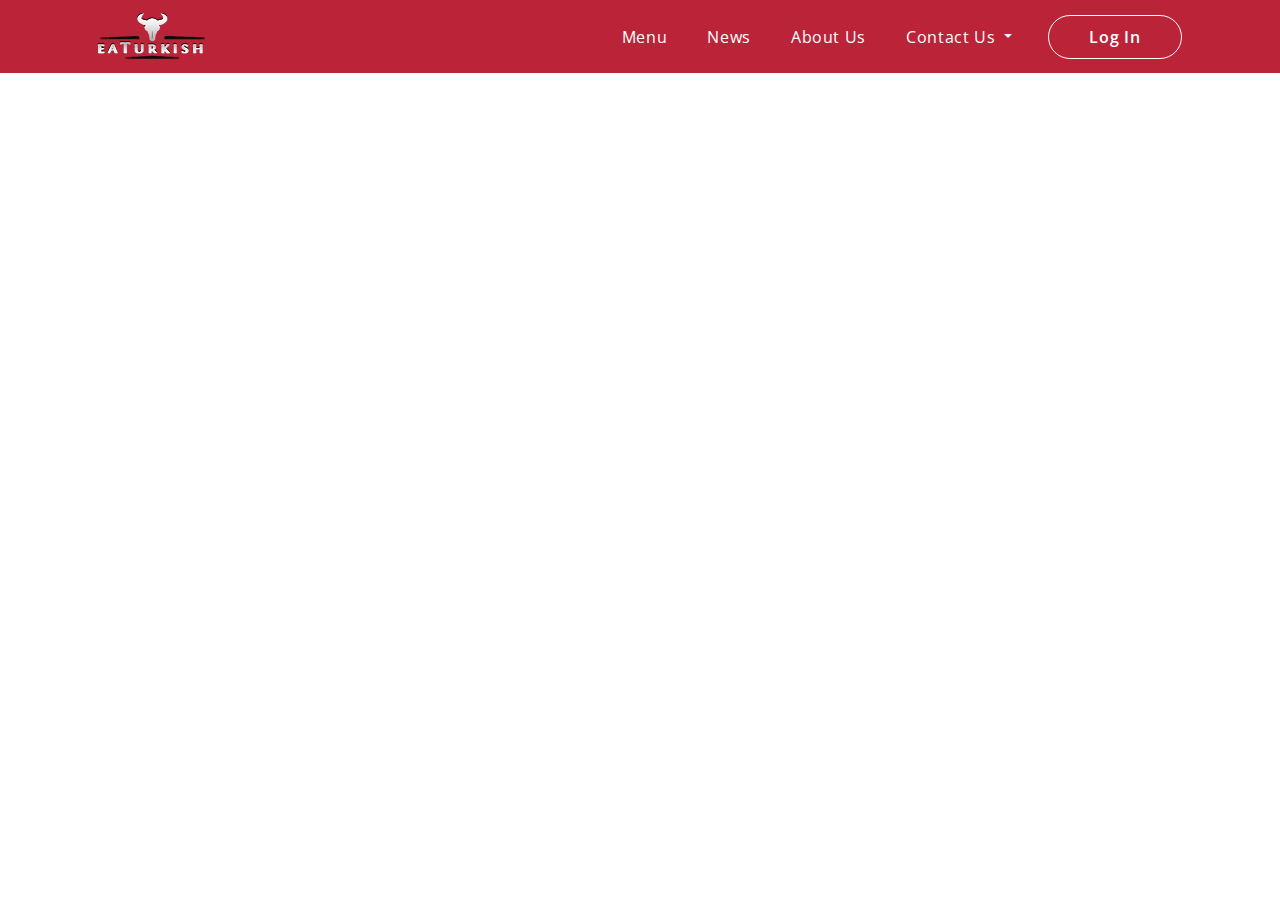
==== about.html @ a5b0dee2 "first commit" ====
<!DOCTYPE html>
<html lang="en">
  <head>
    <meta charset="UTF-8" />
    <meta http-equiv="X-UA-Compatible" content="IE=edge" />
    <meta name="viewport" content="width=device-width, initial-scale=1.0" />
    <link
      rel="stylesheet"
      href="https://unicons.iconscout.com/release/v4.0.0/css/line.css"
    />
    <link rel="stylesheet" href="css/bootstrap.min.css">
    <link rel="stylesheet" href="css/about.min.css">
    <title>Document</title>
  </head>
  <body>
    <button id="backtop">
      <a href="#"><img src="images/home/backtop.svg" alt="backtop" /></a>
    </button>
    <header w3-include-html="nav.html"></header>

    <footer w3-include-html="footer.html"></footer>
    <script src="js/bootstrap.bundle.min.js"></script>
    <script src="js/main.js"></script>
  </body>
</html>
---- css/about.min.css ----
@import"https://fonts.googleapis.com/css2?family=Open+Sans:wght@400;500;600;700&display=swap";@import"https://fonts.cdnfonts.com/css/cera-round-pro";html{scroll-behavior:smooth}a{text-decoration:none;cursor:pointer}button{cursor:pointer}ul{list-style-type:none}#backtop{border:none;position:fixed;bottom:30px;right:30px;z-index:99;cursor:pointer;border-radius:45%;background-color:rgba(255,255,255,.7019607843);opacity:0;transition:.5s}#backtop i{color:rgba(187,35,57,.7);font-size:1.875rem}@media(min-width: 100px){:root{font-size:13px}}@media(min-width: 576px){:root{font-size:14px}}@media(min-width: 768px){:root{font-size:15px}}@media(min-width: 992px){:root{font-size:16px !important}}header{background-color:#bb2339 !important}nav{position:fixed;top:0;left:0}.navbar-shrink .navbar{padding:5px 0;transition:.5s}.navbar-shrink .bg-body-tertiary{box-shadow:0 3px 3px 0 #d47575}.bg-body-tertiary{background-color:#bb2339 !important}.custom-droplink{transition:.3s}.custom-droplink:hover,.custom-droplink:focus{color:#bb2339}.custom-navlink{padding:0 20px !important;font-family:"Open Sans";font-style:normal;font-weight:400;font-size:16px;line-height:22px;letter-spacing:.04em;color:#fff;transition:.3s}@media(max-width: 992px){.custom-navlink{padding:10px 0 !important}}.custom-navlink:hover,.custom-navlink:focus{color:rgba(255,255,255,.7)}.navbar-btn{padding:10px 40px;border:1px solid #fff;border-radius:100px;font-family:"Open Sans";font-style:normal;font-weight:600;font-size:16px;line-height:175%;letter-spacing:.05em;text-transform:capitalize;color:#fff}.offcanvas{visibility:hidden;background-color:#bb2339}.btn-close{color:#333}.btn-close:focus{box-shadow:0 0 0 .25rem rgba(59,59,59,.2509803922)}.navbar-toggler:focus{box-shadow:0 0 0 .1rem rgba(59,59,59,.2509803922)}
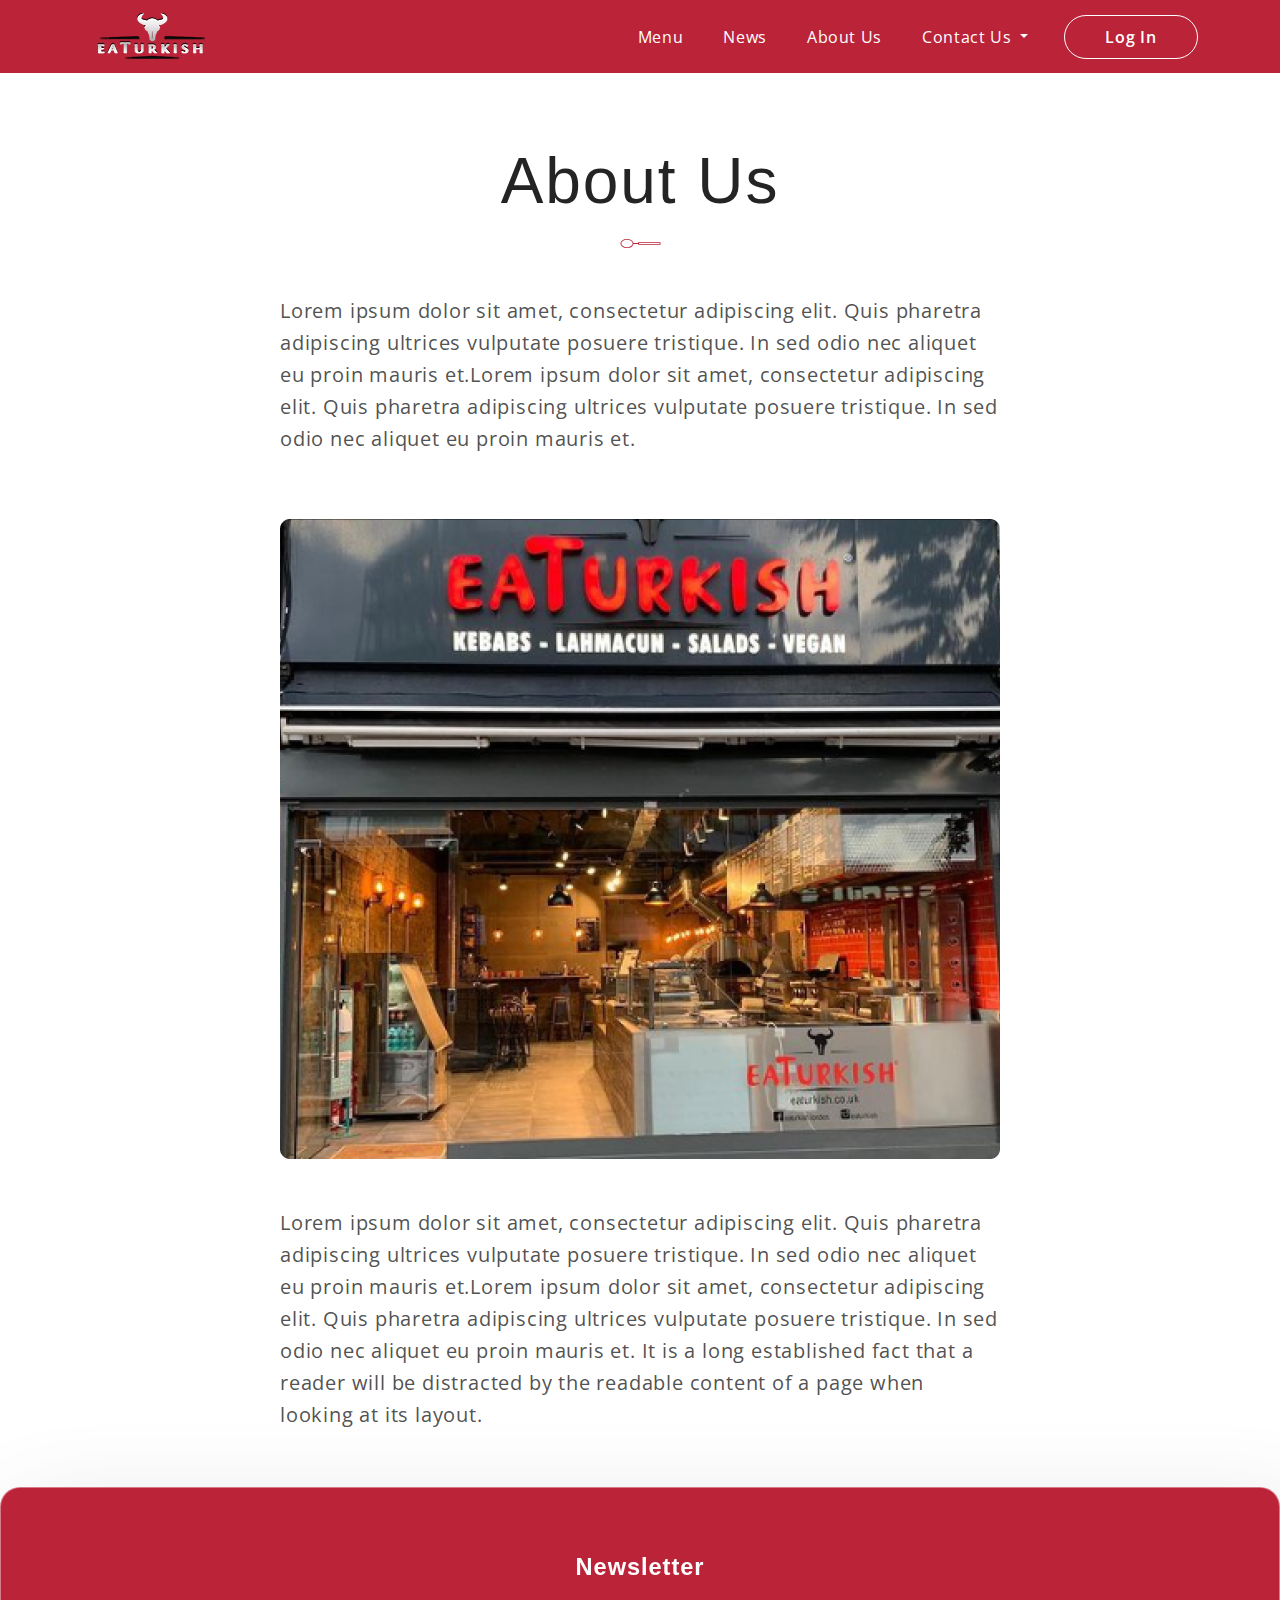
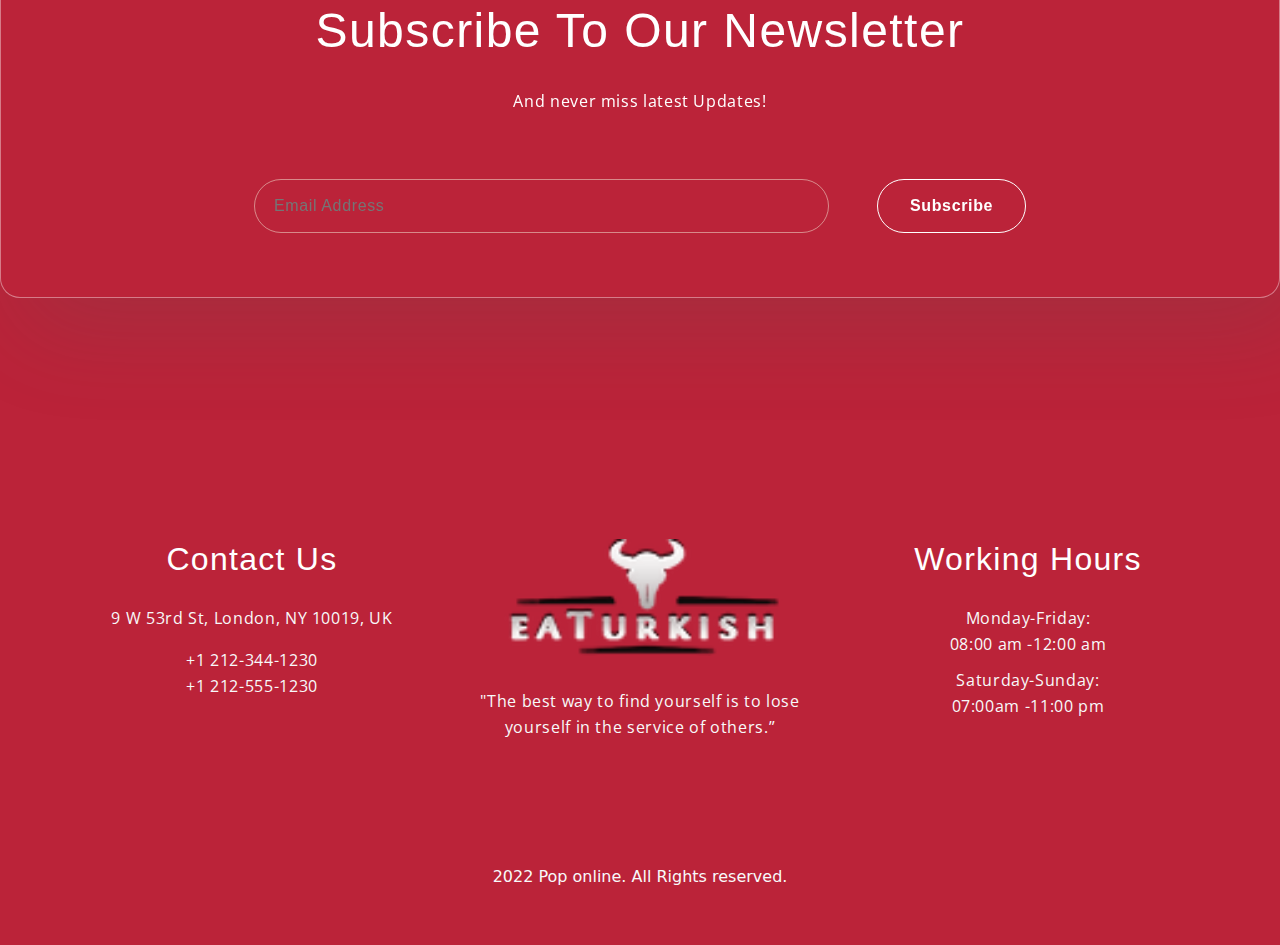
==== commit aa7c303d: "added contactus page" ====
--- a/about.html
+++ b/about.html
@@ -8,18 +8,82 @@
       rel="stylesheet"
       href="https://unicons.iconscout.com/release/v4.0.0/css/line.css"
     />
-    <link rel="stylesheet" href="css/bootstrap.min.css">
-    <link rel="stylesheet" href="css/about.min.css">
+    <link
+      rel="stylesheet"
+      href="https://cdn.korzh.com/metroui/v4.5.1/css/metro-all.min.css"
+    />
+    <link rel="stylesheet" href="css/bootstrap.min.css" />
+    <link rel="stylesheet" href="css/about.min.css" />
+    <link
+      rel="stylesheet"
+      href="https://cdnjs.cloudflare.com/ajax/libs/OwlCarousel2/2.3.4/assets/owl.carousel.min.css"
+      integrity="sha512-tS3S5qG0BlhnQROyJXvNjeEM4UpMXHrQfTGmbQ1gKmelCxlSEBUaxhRBj/EFTzpbP4RVSrpEikbmdJobCvhE3g=="
+      crossorigin="anonymous"
+      referrerpolicy="no-referrer"
+    />
+    <link
+      rel="stylesheet"
+      href="https://cdnjs.cloudflare.com/ajax/libs/OwlCarousel2/2.3.4/assets/owl.theme.default.min.css"
+      integrity="sha512-sMXtMNL1zRzolHYKEujM2AqCLUR9F2C4/05cdbxjjLSRvMQIciEPCQZo++nk7go3BtSuK9kfa/s+a4f4i5pLkw=="
+      crossorigin="anonymous"
+      referrerpolicy="no-referrer"
+    />
     <title>Document</title>
   </head>
   <body>
     <button id="backtop">
-      <a href="#"><img src="images/home/backtop.svg" alt="backtop" /></a>
+      <a href="#"><i class="uil uil-arrow-up"></i></a>
     </button>
     <header w3-include-html="nav.html"></header>
+
+    <section id="about">
+      <div class="container">
+        <div class="about mb-gallery">
+          <div class="about-heaed text-center">
+            <h1>About Us</h1>
+            <img src="images/red-spoon.svg" alt="" />
+          </div>
+          <div class="about-content d-grid justify-content-center row-gap-5">
+            <p>
+              Lorem ipsum dolor sit amet, consectetur adipiscing elit. Quis
+              pharetra adipiscing ultrices vulputate posuere tristique. In sed
+              odio nec aliquet eu proin mauris et.Lorem ipsum dolor sit amet,
+              consectetur adipiscing elit. Quis pharetra adipiscing ultrices
+              vulputate posuere tristique. In sed odio nec aliquet eu proin
+              mauris et.
+            </p>
+            <img src="images/about/about-img1.png" alt="" />
+            <p>
+              Lorem ipsum dolor sit amet, consectetur adipiscing elit. Quis
+              pharetra adipiscing ultrices vulputate posuere tristique. In sed
+              odio nec aliquet eu proin mauris et.Lorem ipsum dolor sit amet,
+              consectetur adipiscing elit. Quis pharetra adipiscing ultrices
+              vulputate posuere tristique. In sed odio nec aliquet eu proin
+              mauris et. +It is a long established fact that a reader will be
+              distracted by the readable content of a page when looking at its
+              layout.
+            </p>
+          </div>
+        </div>
+      </div>
+    </section>
 
     <footer w3-include-html="footer.html"></footer>
     <script src="js/bootstrap.bundle.min.js"></script>
     <script src="js/main.js"></script>
+    <script src="https://cdn.korzh.com/metroui/v4.5.1/js/metro.min.js"></script>
+    <script
+      src="https://cdnjs.cloudflare.com/ajax/libs/jquery/3.6.3/jquery.min.js"
+      integrity="sha512-STof4xm1wgkfm7heWqFJVn58Hm3EtS31XFaagaa8VMReCXAkQnJZ+jEy8PCC/iT18dFy95WcExNHFTqLyp72eQ=="
+      crossorigin="anonymous"
+      referrerpolicy="no-referrer"
+    ></script>
+    <script
+      src="https://cdnjs.cloudflare.com/ajax/libs/OwlCarousel2/2.3.4/owl.carousel.min.js"
+      integrity="sha512-bPs7Ae6pVvhOSiIcyUClR7/q2OAsRiovw4vAkX+zJbw3ShAeeqezq50RIIcIURq7Oa20rW2n2q+fyXBNcU9lrw=="
+      crossorigin="anonymous"
+      referrerpolicy="no-referrer"
+    ></script>
   </body>
 </html>
--- a/css/about.min.css
+++ b/css/about.min.css
@@ -1 +1 @@
-@import"https://fonts.googleapis.com/css2?family=Open+Sans:wght@400;500;600;700&display=swap";@import"https://fonts.cdnfonts.com/css/cera-round-pro";html{scroll-behavior:smooth}a{text-decoration:none;cursor:pointer}button{cursor:pointer}ul{list-style-type:none}#backtop{border:none;position:fixed;bottom:30px;right:30px;z-index:99;cursor:pointer;border-radius:45%;background-color:rgba(255,255,255,.7019607843);opacity:0;transition:.5s}#backtop i{color:rgba(187,35,57,.7);font-size:1.875rem}@media(min-width: 100px){:root{font-size:13px}}@media(min-width: 576px){:root{font-size:14px}}@media(min-width: 768px){:root{font-size:15px}}@media(min-width: 992px){:root{font-size:16px !important}}header{background-color:#bb2339 !important}nav{position:fixed;top:0;left:0}.navbar-shrink .navbar{padding:5px 0;transition:.5s}.navbar-shrink .bg-body-tertiary{box-shadow:0 3px 3px 0 #d47575}.bg-body-tertiary{background-color:#bb2339 !important}.custom-droplink{transition:.3s}.custom-droplink:hover,.custom-droplink:focus{color:#bb2339}.custom-navlink{padding:0 20px !important;font-family:"Open Sans";font-style:normal;font-weight:400;font-size:16px;line-height:22px;letter-spacing:.04em;color:#fff;transition:.3s}@media(max-width: 992px){.custom-navlink{padding:10px 0 !important}}.custom-navlink:hover,.custom-navlink:focus{color:rgba(255,255,255,.7)}.navbar-btn{padding:10px 40px;border:1px solid #fff;border-radius:100px;font-family:"Open Sans";font-style:normal;font-weight:600;font-size:16px;line-height:175%;letter-spacing:.05em;text-transform:capitalize;color:#fff}.offcanvas{visibility:hidden;background-color:#bb2339}.btn-close{color:#333}.btn-close:focus{box-shadow:0 0 0 .25rem rgba(59,59,59,.2509803922)}.navbar-toggler:focus{box-shadow:0 0 0 .1rem rgba(59,59,59,.2509803922)}+@import"https://fonts.googleapis.com/css2?family=Open+Sans:wght@400;500;600;700&display=swap";@import"https://fonts.cdnfonts.com/css/cera-round-pro";@import"https://fonts.googleapis.com/css2?family=Inter:wght@400;600&display=swap";@import"https://fonts.googleapis.com/css2?family=Roboto&display=swap";html{scroll-behavior:smooth}a{text-decoration:none !important;cursor:pointer}button{cursor:pointer}ul{list-style-type:none}input:focus{outline:none}#backtop{border:none;position:fixed;bottom:30px;right:30px;z-index:99;cursor:pointer;border-radius:45%;background-color:rgba(255,255,255,.7019607843);opacity:0;transition:.5s}#backtop i{color:rgba(187,35,57,.7);font-size:1.875rem}@media(min-width: 100px){:root{font-size:13px}}@media(min-width: 576px){:root{font-size:14px}}@media(min-width: 768px){:root{font-size:15px}}@media(min-width: 992px){:root{font-size:16px !important}}.mb-gallery{margin-bottom:120px}@media(min-width: 768px){.mb-gallery{margin-bottom:240px !important}}footer{position:relative;padding-top:120px}.footer-top__absolute{display:none;padding:64px 0;position:absolute;top:-200px;left:0;right:0;z-index:999;background:#bb2339;border:1px solid rgba(255,255,255,.4);box-shadow:22px 30px 95px 1px rgba(86,86,86,.2);border-radius:20px}@media(min-width: 768px){.footer-top__absolute{display:block !important}}.footer-top__absolute .footer-top__descript{font-family:"Cera Round Pro",sans-serif;font-style:normal;font-weight:700;font-size:1.475rem;line-height:130%;letter-spacing:.04em;text-transform:capitalize;font-feature-settings:"tnum" on,"lnum" on;color:#fff}.footer-top__absolute .footer-top__heading{margin:17px 0 25px;font-family:"Cera Round Pro",sans-serif;font-style:normal;font-weight:500;font-size:3rem;line-height:130%;letter-spacing:.03em;text-transform:capitalize;font-feature-settings:"tnum" on,"lnum" on;color:#fff}.footer-top__absolute .footer-top__text{font-family:"Open Sans";font-style:normal;font-weight:400;font-size:1rem;line-height:175%;text-align:center;letter-spacing:.04em;color:#fff}.footer-top__absolute form{margin-top:64px}.footer-top__absolute form input{width:45%;padding:12px 19px;font-family:"Cera Round Pro",sans-serif;font-style:normal;font-weight:500;font-size:1rem;line-height:175%;background-color:rgba(0,0,0,0);letter-spacing:.04em;text-transform:capitalize;font-feature-settings:"tnum" on,"lnum" on;color:#aaa;border:1px solid rgba(245,239,219,.5);border-radius:100px}.footer-top__absolute form a{padding:12px 32px;font-family:"Cera Round Pro",sans-serif;font-style:normal;font-weight:700;font-size:1rem;line-height:175%;letter-spacing:.04em;color:#fff;border:1px solid #fff;border-radius:100px}.footer-top__absolute form a:hover{color:rgba(255,255,255,.7);text-decoration:none}.footer{padding:40px 0;background-color:#bb2339}.footer-top{display:block;padding:64px 0;background:#bb2339;border:1px solid rgba(255,255,255,.4);box-shadow:22px 30px 95px 1px rgba(86,86,86,.2);border-radius:20px}@media(min-width: 768px){.footer-top{display:none !important}}.footer-top__descript{font-family:"Cera Round Pro",sans-serif;font-style:normal;font-weight:700;font-size:1.475rem;line-height:130%;letter-spacing:.04em;text-transform:capitalize;font-feature-settings:"tnum" on,"lnum" on;color:#fff}.footer-top__heading{margin:17px 0 25px;font-family:"Cera Round Pro",sans-serif;font-style:normal;font-weight:500;font-size:3rem;line-height:130%;letter-spacing:.03em;text-transform:capitalize;font-feature-settings:"tnum" on,"lnum" on;color:#fff}.footer-top__text{font-family:"Open Sans";font-style:normal;font-weight:400;font-size:1rem;line-height:175%;text-align:center;letter-spacing:.04em;color:#fff}.footer-top form{margin-top:64px}.footer-top form input{width:45%;padding:12px 19px;font-family:"Cera Round Pro",sans-serif;font-style:normal;font-weight:500;font-size:1rem;line-height:175%;background-color:rgba(0,0,0,0);letter-spacing:.04em;text-transform:capitalize;font-feature-settings:"tnum" on,"lnum" on;color:#aaa;border:1px solid rgba(245,239,219,.5);border-radius:100px}.footer-top form a{padding:12px 32px;font-family:"Cera Round Pro",sans-serif;font-style:normal;font-weight:700;font-size:1rem;line-height:175%;letter-spacing:.04em;color:#fff;border:1px solid #fff;border-radius:100px}.footer-top form a:hover{color:rgba(255,255,255,.7);text-decoration:none}.footer-bottom{padding:100px 0 80px}@media(min-width: 768px){.footer-bottom{padding:292px 0 80px !important}}@media(min-width: 576px){.footer-bottom{flex-wrap:nowrap !important}}.footer-bottom h2{margin-bottom:24px;font-family:"Cera Round Pro",sans-serif;font-style:normal;font-weight:400;font-size:2rem;line-height:130%;letter-spacing:.04em;text-transform:capitalize;font-feature-settings:"tnum" on,"lnum" on;color:#fff}.footer-bottom p{margin-bottom:10px;font-family:"Open Sans";font-style:normal;font-weight:400;font-size:1rem;line-height:26px;letter-spacing:.04em;color:#fff}.footer-bottom__contact .contact-address{font-family:"Open Sans";font-style:normal;font-weight:400;font-size:1rem;line-height:26px;letter-spacing:.04em}.footer-bottom__contact .footer-contact__tel a{font-family:"Open Sans";font-style:normal;font-weight:400;font-size:1rem;line-height:26px;letter-spacing:.04em}.footer-bottom__logo .logo-text{max-width:438px;margin:32px 0 45px}.footer-bottom__logo .bottom-logo__icon i{font-size:24px}header{background-color:#bb2339 !important}.container-fluid::after,.container::after,aside::after,footer::after,header::after,section::after,.container-fluid::after,.container::after,aside::after,footer::after,header::after,section::after{display:none;clear:both;content:""}.dropdown-toggle::before{display:none}.navbar-shrink{z-index:99}.navbar-shrink .navbar{padding:5px 0;transition:.5s}.navbar-shrink .bg-body-tertiary{box-shadow:0 3px 3px 0 #d47575}.bg-body-tertiary{background-color:#bb2339 !important}.custom-droplink{transition:.3s}.custom-droplink:hover,.custom-droplink:focus{color:#bb2339}.custom-navlink{padding:0 20px !important;font-family:"Open Sans";font-style:normal;font-weight:400;font-size:16px;line-height:22px;letter-spacing:.04em;color:#fff;transition:.3s}@media(max-width: 992px){.custom-navlink{padding:10px 0 !important}}.custom-navlink:hover,.custom-navlink:focus{color:rgba(255,255,255,.7)}.navbar-btn{padding:10px 40px;border:1px solid #fff;border-radius:100px;font-family:"Open Sans";font-style:normal;font-weight:600;font-size:1rem;line-height:175%;letter-spacing:.05em;text-transform:capitalize;color:#fff}.offcanvas{visibility:hidden;background-color:#bb2339}.btn-close{color:#333}.btn-close:focus{box-shadow:0 0 0 .25rem rgba(59,59,59,.2509803922)}.navbar-toggler:focus{box-shadow:0 0 0 .1rem rgba(59,59,59,.2509803922)}#about{padding-top:140px}#about .about h1{font-family:"Cera Round Pro",sans-serif;font-style:normal;font-weight:500;font-size:4rem;line-height:130%;letter-spacing:.03em;text-transform:capitalize;font-feature-settings:"tnum" on,"lnum" on;color:#242424}#about .about-content{margin-top:40px}#about .about p{max-width:720px;font-family:"Open Sans";font-style:normal;font-weight:400;font-size:1.25rem;line-height:32px;letter-spacing:.04em;color:rgba(36,36,36,.8)}